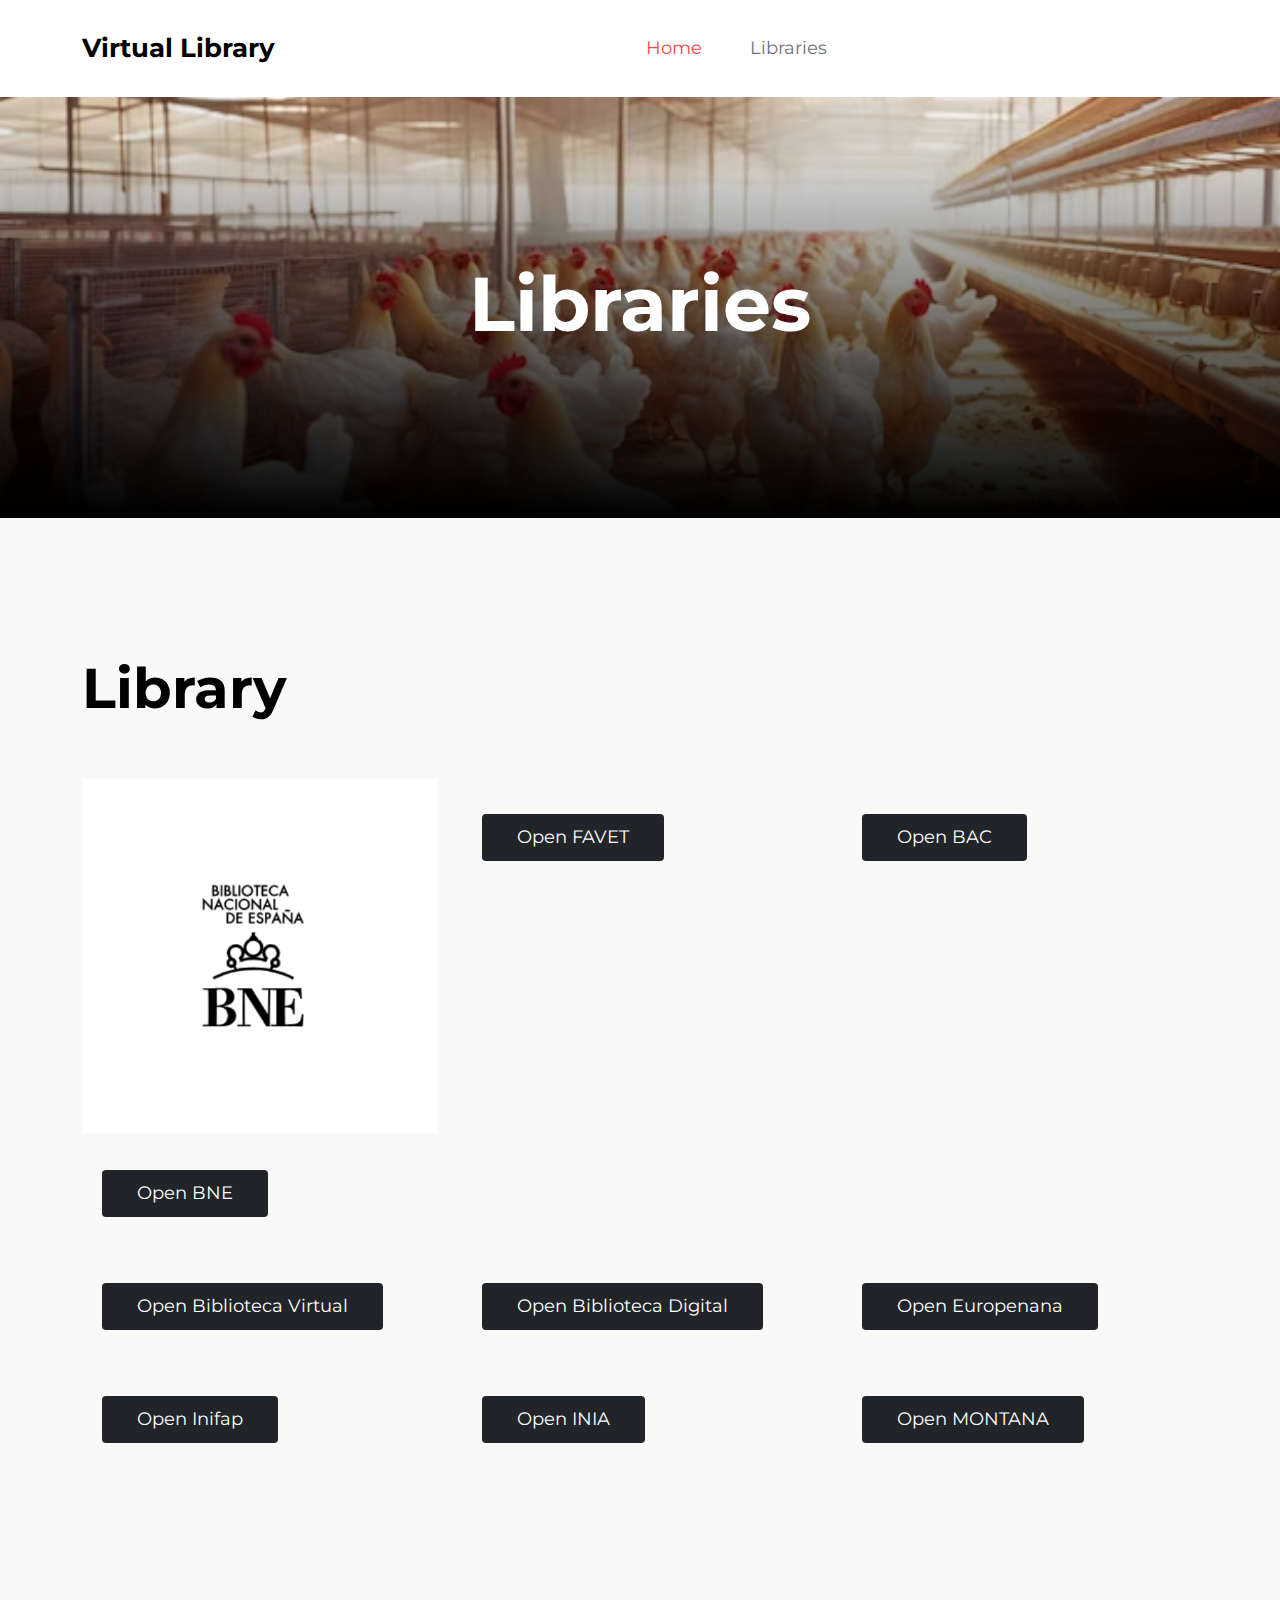
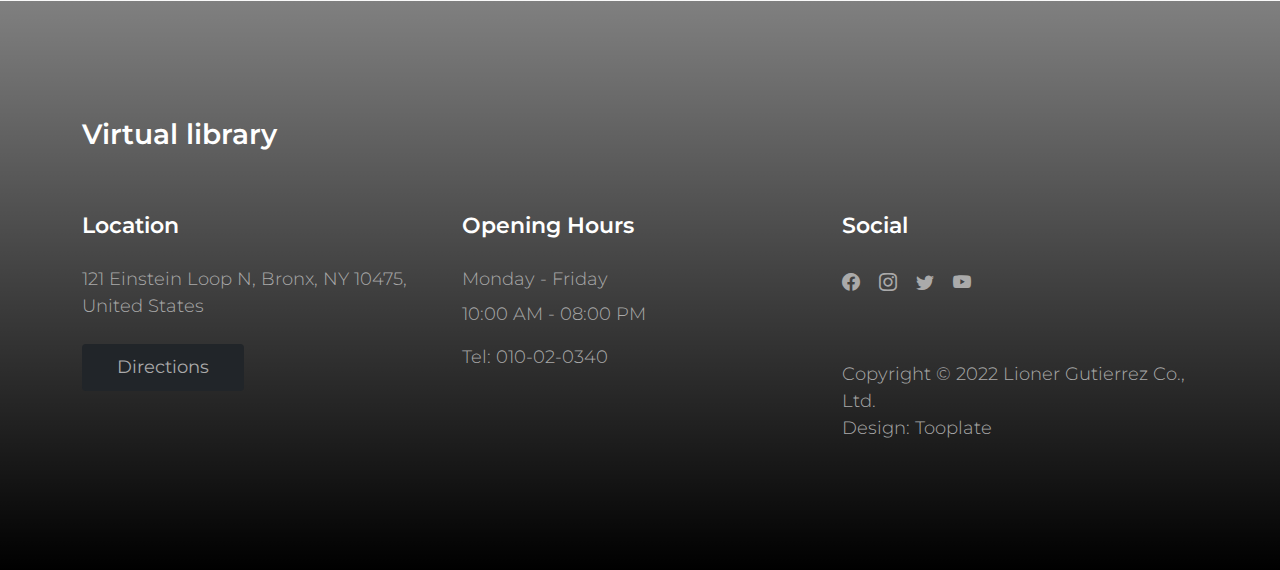
==== productos.html @ 2870553a "initial commit" ====
<!doctype html>
<html lang="en">

<head>
    <meta charset="utf-8">
    <meta name="viewport" content="width=device-width, initial-scale=1">

    <meta name="description" content="">
    <meta name="author" content="">

    <title>Virtual Library</title>
    <link href="apple-touch-icon.png" rel="apple-touch-icon">
    <link rel="icon" href="images/Otuzco/logo.png">
    <!-- CSS FILES -->
    <link rel="preconnect" href="https://fonts.googleapis.com">

    <link rel="preconnect" href="https://fonts.gstatic.com" crossorigin>

    <link href="https://fonts.googleapis.com/css2?family=Montserrat:wght@300;400;600;700&display=swap" rel="stylesheet">
    <link href="css/bootstrap.min.css" rel="stylesheet">

    <link href="css/bootstrap-icons.css" rel="stylesheet">

    <link href="css/tooplate-crispy-kitchen.css" rel="stylesheet">

    <!--

Tooplate 2129 Crispy Kitchen

https://www.tooplate.com/view/2129-crispy-kitchen

-->
</head>

<body>

    <nav class="navbar navbar-expand-lg bg-white shadow-lg">
        <div class="container">
            <button class="navbar-toggler" type="button" data-bs-toggle="collapse" data-bs-target="#navbarNav"
                aria-controls="navbarNav" aria-expanded="false" aria-label="Toggle navigation">
                <span class="navbar-toggler-icon"></span>
            </button>

            <a class="navbar-brand" href="index.html">
                Virtual Library
            </a>

            <div class="collapse navbar-collapse" id="navbarNav">
                <ul class="navbar-nav mx-auto">
                    <li class="nav-item">
                        <a class="nav-link active" href="index.html">Home</a>
                    </li>
                    <li class="nav-item">
                        <a class="nav-link" href="productos.html">Libraries</a>
                    </li>
                </ul>
            </div>
        </div>
    </nav>

    <main>

        <header class="site-header site-menu-header">
            <div class="container">
                <div class="row">

                    <div class="col-lg-10 col-12 mx-auto">
                        <h1 class="text-white">Libraries</h1>
                    </div>
                </div>
            </div>

            <div class="overlay"></div>
        </header>

        <section class="menu section-padding">
            <div class="container">
                <div class="row">

                    <div class="col-12">
                        <h2 class="mb-lg-5 mb-4">Library</h2>
                    </div>

                    <div class="col-lg-4 col-md-6 col-12">
                        <div class="menu-thumb">
                            <img src="images/inconos-Biblioteca/Incono-1.png"
                                class="img-fluid menu-image" alt="">

                            <div class="menu-info d-flex flex-wrap align-items-center">
                                <div class="d-flex flex-wrap align-items-center w-100 mt-2">
                                    <a href="https://www.bne.es/es/buscador?op=Enviar&search_api_fulltext=Avicultura+#gsc.tab=0&gsc.q=Avicultura%20&gsc.page=1" class="custom-btn btn btn-dark mt-2">Open BNE</a>
                                </div>
                            </div>
                        </div>
                    </div>
                    <div class="col-lg-4 col-md-6 col-12">
                        <div class="menu-thumb">
                            <img src="images/inconos-Biblioteca/incono-2.png"
                                class="img-fluid menu-image" alt="">

                            <div class="menu-info d-flex flex-wrap align-items-center">
                                <div class="d-flex flex-wrap align-items-center w-100 mt-2">
                                    <a href="https://veterinaria.uchile.cl/biblioteca" class="custom-btn btn btn-dark mt-2">Open FAVET</a>
                                </div>
                            </div>
                        </div>
                    </div>
                    <div class="col-lg-4 col-md-6 col-12">
                        <div class="menu-thumb">
                            <img src="images/inconos-Biblioteca/incono-3.png"
                                class="img-fluid menu-image" alt="">

                            <div class="menu-info d-flex flex-wrap align-items-center">
                                <div class="d-flex flex-wrap align-items-center w-100 mt-2">
                                    <a href="https://repository.agrosavia.co/" class="custom-btn btn btn-dark mt-2">Open BAC</a>
                                </div>
                            </div>
                        </div>
                    </div>
                    <div class="col-lg-4 col-md-6 col-12">
                        <div class="menu-thumb">
                            <img src="images/inconos-Biblioteca/incono-4.png"
                                class="img-fluid menu-image" alt="">
                            <div class="menu-info d-flex flex-wrap align-items-center">
                                <div class="d-flex flex-wrap align-items-center w-100 mt-2">
                                    <a href="https://www.cervantesvirtual.com/obra/avicultura-881184/" class="custom-btn btn btn-dark mt-2">Open Biblioteca Virtual</a>
                                </div>
                            </div>
                        </div>
                    </div>
                    <div class="col-lg-4 col-md-6 col-12">
                        <div class="menu-thumb">
                            <img src="images/inconos-Biblioteca/incono-5.png"
                                class="img-fluid menu-image" alt="">
                            <div class="menu-info d-flex flex-wrap align-items-center">
                                <div class="d-flex flex-wrap align-items-center w-100 mt-2">
                                    <a href="https://bibliotecadigital.fia.cl/" class="custom-btn btn btn-dark mt-2">Open Biblioteca Digital</a>
                                </div>
                            </div>
                        </div>
                    </div>
                    <div class="col-lg-4 col-md-6 col-12">
                        <div class="menu-thumb">
                            <img src="images/inconos-Biblioteca/incono-6.png"
                                class="img-fluid menu-image" alt="">
                            <div class="menu-info d-flex flex-wrap align-items-center">
                                <div class="d-flex flex-wrap align-items-center w-100 mt-2">
                                    <a href="https://www.europeana.eu/es" class="custom-btn btn btn-dark mt-2">Open Europenana</a>
                                </div>
                            </div>
                        </div>
                    </div>

                    <div class="col-lg-4 col-md-6 col-12">
                        <div class="menu-thumb">
                            <img src="images/inconos-Biblioteca/incono-7.png"
                                class="img-fluid menu-image" alt="">
                            <div class="menu-info d-flex flex-wrap align-items-center">
                                <div class="d-flex flex-wrap align-items-center w-100 mt-2">
                                    <a href="https://vun.inifap.gob.mx/BibliotecaWeb/_Content" class="custom-btn btn btn-dark mt-2">Open Inifap</a>
                                </div>
                            </div>
                        </div>
                    </div>
                    <div class="col-lg-4 col-md-6 col-12">
                        <div class="menu-thumb">
                            <img src="images/inconos-Biblioteca/incono-8.png"
                                class="img-fluid menu-image" alt="">
                            <div class="menu-info d-flex flex-wrap align-items-center">
                                <div class="d-flex flex-wrap align-items-center w-100 mt-2">
                                    <a href="https://biblioteca.inia.cl/browse?type=subject&value=avicultura" class="custom-btn btn btn-dark mt-2">Open INIA</a>
                                </div>
                            </div>
                        </div>
                    </div>
                    <div class="col-lg-4 col-md-6 col-12">
                        <div class="menu-thumb">
                            <img src="images/inconos-Biblioteca/incono-9.png"
                                class="img-fluid menu-image" alt="">
                            <div class="menu-info d-flex flex-wrap align-items-center">
                                <div class="d-flex flex-wrap align-items-center w-100 mt-2">
                                    <a href="http://bibliotecavirtual.corpmontana.com/handle/123456789/897" class="custom-btn btn btn-dark mt-2">Open MONTANA</a>
                                </div>
                            </div>
                        </div>
                    </div>
                </div>
            </div>
        </section>
    </main>

    <footer class="site-footer section-padding">

        <div class="container">

            <div class="row">

                <div class="col-12">
                    <h4 class="text-white mb-4 me-5">Virtual library</h4>
                </div>

                <div class="col-lg-4 col-md-7 col-xs-12 tooplate-mt30">
                    <h6 class="text-white mb-lg-4 mb-3">Location</h6>

                    <p>121 Einstein Loop N, Bronx, NY 10475, United States</p>

                    <a href="https://goo.gl/maps/wZVGLA7q64uC1s886" class="custom-btn btn btn-dark mt-2">Directions</a>
                </div>

                <div class="col-lg-4 col-md-5 col-xs-12 tooplate-mt30">
                    <h6 class="text-white mb-lg-4 mb-3">Opening Hours</h6>

                    <p class="mb-2">Monday - Friday</p>

                    <p>10:00 AM - 08:00 PM</p>

                    <p>Tel: <a href="tel: 010-02-0340" class="tel-link">010-02-0340</a></p>
                </div>

                <div class="col-lg-4 col-md-6 col-xs-12 tooplate-mt30">
                    <h6 class="text-white mb-lg-4 mb-3">Social</h6>

                    <ul class="social-icon">
                        <li><a href="#" class="social-icon-link bi-facebook"></a></li>

                        <li><a href="#" class="social-icon-link bi-instagram"></a></li>

                        <li><a href="#" class="social-icon-link bi-twitter"></a></li>

                        <li><a href="#" class="social-icon-link bi-youtube"></a></li>
                    </ul>

                    <p class="copyright-text tooplate-mt60">Copyright © 2022 Lioner Gutierrez Co., Ltd.
                        <br>Design: <a rel="nofollow" href="https://www.tooplate.com/" target="_blank">Tooplate</a>
                    </p>

                </div>

            </div><!-- row ending -->

        </div><!-- container ending -->

    </footer>

    <!-- Modal -->
    <div class="modal fade" id="BookingModal" tabindex="-1" aria-labelledby="BookingModal" aria-hidden="true">
        <div class="modal-dialog modal-dialog-centered modal-xl">
            <div class="modal-content">
                <div class="modal-header">
                    <h3 class="mb-0">Reserve a table</h3>

                    <button type="button" class="btn-close" data-bs-dismiss="modal" aria-label="Close"></button>
                </div>

                <div class="modal-body d-flex flex-column justify-content-center">
                    <div class="booking">

                        <form class="booking-form row" role="form" action="#" method="post">
                            <div class="col-lg-6 col-12">
                                <label for="name" class="form-label">Full Name</label>

                                <input type="text" name="name" id="name" class="form-control" placeholder="Your Name"
                                    required>
                            </div>

                            <div class="col-lg-6 col-12">
                                <label for="email" class="form-label">Email Address</label>

                                <input type="email" name="email" id="email" pattern="[^ @]*@[^ @]*" class="form-control"
                                    placeholder="your@email.com" required>
                            </div>

                            <div class="col-lg-6 col-12">
                                <label for="phone" class="form-label">Phone Number</label>

                                <input type="telephone" name="phone" id="phone" pattern="[0-9]{3}-[0-9]{3}-[0-9]{4}"
                                    class="form-control" placeholder="123-456-7890">
                            </div>

                            <div class="col-lg-6 col-12">
                                <label for="people" class="form-label">Number of persons</label>

                                <input type="text" name="people" id="people" class="form-control"
                                    placeholder="12 persons">
                            </div>

                            <div class="col-lg-6 col-12">
                                <label for="date" class="form-label">Date</label>

                                <input type="date" name="date" id="date" value="" class="form-control">
                            </div>

                            <div class="col-lg-6 col-12">
                                <label for="time" class="form-label">Time</label>

                                <select class="form-select form-control" name="time" id="time">
                                    <option value="5" selected>5:00 PM</option>
                                    <option value="6">6:00 PM</option>
                                    <option value="7">7:00 PM</option>
                                    <option value="8">8:00 PM</option>
                                    <option value="9">9:00 PM</option>
                                </select>
                            </div>

                            <div class="col-12">
                                <label for="message" class="form-label">Special Request</label>

                                <textarea class="form-control" rows="4" id="message" name="message"
                                    placeholder=""></textarea>
                            </div>

                            <div class="col-lg-4 col-12 ms-auto">
                                <button type="submit" class="form-control">Submit Request</button>
                            </div>
                        </form>
                    </div>
                </div>

                <div class="modal-footer"></div>

            </div>

        </div>
    </div>

    <!-- JAVASCRIPT FILES -->
    <script src="js/jquery.min.js"></script>
    <script src="js/bootstrap.bundle.min.js"></script>
    <script src="js/custom.js"></script>

</body>

</html>
---- css/tooplate-crispy-kitchen.css ----
/*

Tooplate 2129 Crispy Kitchen

https://www.tooplate.com/view/2129-crispy-kitchen

*/


/*---------------------------------------
  CUSTOM PROPERTIES ( VARIABLES )             
-----------------------------------------*/
:root {
  --white-color:                  #FFFFFF;
  --primary-color:                #f44749;
  --secondary-color:              #f3af24;
  --section-bg-color:             #F9F9F9;
  --dark-color:                   #000000;
  --title-color:                  #565758;
  --news-title-color:             #292828;
  --p-color:                      #717275;
  --border-color:                 #eaeaea;
  --border-radius-default:        .25rem;

  --body-font-family:             'Montserrat', sans-serif;

  --h1-font-size:                 76px;
  --h2-font-size:                 56px;
  --h3-font-size:                 42px;
  --h4-font-size:                 28px;
  --h5-font-size:                 26px;
  --h6-font-size:                 22px;

  --p-font-size:                  18px;
  --menu-font-size:               18px;
  --category-font-size:           14px;

  --font-weight-light:            300;
  --font-weight-normal:           400;
  --font-weight-semibold:         600;
  --font-weight-bold:             700;
}

body {
    background: var(--white-color);
    font-family: var(--body-font-family);    
    position: relative;
}

/*---------------------------------------
  TYPOGRAPHY               
-----------------------------------------*/

h2,
h3,
h4,
h5,
h6 {
  color: var(--dark-color);
  line-height: inherit;
}

h1,
h2,
h3,
h4,
h5,
h6 {
  font-weight: var(--font-weight-semibold);
}

h1,
h2 {
  font-weight: var(--font-weight-bold);
}

h1 {
  font-size: var(--h1-font-size);
  line-height: normal;
}

h2 {
  font-size: var(--h2-font-size);
}

h3 {
  font-size: var(--h3-font-size);
}

h4 {
  font-size: var(--h4-font-size);
}

h5 {
  font-size: var(--h5-font-size);
}

h6 {
  font-size: var(--h6-font-size);
}

p,
.list .list-item {
  color: var(--p-color);
  font-size: var(--p-font-size);
  font-weight: var(--font-weight-light);
}

a, 
button {
  touch-action: manipulation;
  transition: all 0.3s;
}

.form-label {
  color: var(--p-color);
  font-weight: var(--font-weight-semibold);
}

a {
  color: var(--secondary-color);
  text-decoration: none;
}

a:hover {
  color: var(--primary-color);
}

::selection {
  background: var(--primary-color);
  color: var(--white-color);
}

::-moz-selection {
  background: var(--primary-color);
  color: var(--white-color);
}

.section-padding {
  padding-top: 8rem;
  padding-bottom: 8rem;
}

b,
strong {
  font-weight: var(--font-weight-bold);
}


/*---------------------------------------
  CUSTOM BUTTON              
-----------------------------------------*/
.custom-btn {
  border: 0;
  color: var(--white-color);
  font-size: var(--menu-font-size);
  padding: 10px 35px;
}


/*---------------------------------------
  NAVIGATION              
-----------------------------------------*/
.navbar {
  background: var(--white-color);
  padding-top: 20px;
  padding-bottom: 20px;
}

.navbar-brand {
  color: var(--dark-color);
  font-size: var(--h5-font-size);
  font-weight: var(--font-weight-bold);
  margin-right: 0;
}

.navbar-expand-lg .navbar-nav .nav-link {
  padding-right: 1.5rem;
  padding-left: 1.5rem;
}

.navbar-expand-lg .nav-link {
  color: var(--p-color);
  font-weight: var(--font-weight-normal);
  font-size: var(--menu-font-size);
  padding-top: 15px;
  padding-bottom: 15px;
}

.navbar-nav .nav-link.active, 
.nav-link:focus, 
.nav-link:hover {
  color: var(--primary-color);
}

.nav-link:focus {
  color: var(--p-color);
}

.navbar-toggler {
  border: 0;
  padding: 0;
  cursor: pointer;
  margin: 0;
  width: 30px;
  height: 35px;
  outline: none;
}

.navbar-toggler:focus {
  outline: none;
  box-shadow: none;
}

.navbar-toggler[aria-expanded="true"] .navbar-toggler-icon {
  background: transparent;
}

.navbar-toggler[aria-expanded="true"] .navbar-toggler-icon:before,
.navbar-toggler[aria-expanded="true"] .navbar-toggler-icon:after {
  transition: top 300ms 50ms ease, -webkit-transform 300ms 350ms ease;
  transition: top 300ms 50ms ease, transform 300ms 350ms ease;
  transition: top 300ms 50ms ease, transform 300ms 350ms ease, -webkit-transform 300ms 350ms ease;
  top: 0;
}

.navbar-toggler[aria-expanded="true"] .navbar-toggler-icon:before {
  transform: rotate(45deg);
}

.navbar-toggler[aria-expanded="true"] .navbar-toggler-icon:after {
  transform: rotate(-45deg);
}

.navbar-toggler .navbar-toggler-icon {
  background: var(--dark-color);
  transition: background 10ms 300ms ease;
  display: block;
  width: 30px;
  height: 2px;
  position: relative;
}

.navbar-toggler .navbar-toggler-icon:before,
.navbar-toggler .navbar-toggler-icon:after {
  transition: top 300ms 350ms ease, -webkit-transform 300ms 50ms ease;
  transition: top 300ms 350ms ease, transform 300ms 50ms ease;
  transition: top 300ms 350ms ease, transform 300ms 50ms ease, -webkit-transform 300ms 50ms ease;
  position: absolute;
  right: 0;
  left: 0;
  background: var(--dark-color);
  width: 30px;
  height: 2px;
  content: '';
}

.navbar-toggler .navbar-toggler-icon:before {
  top: -8px;
}

.navbar-toggler .navbar-toggler-icon:after {
  top: 8px;
}


/*---------------------------------------
  SITE HEADER              
-----------------------------------------*/
.site-header {
  background-repeat: no-repeat;
  background-position: center;
  background-size: cover;
  padding-top: 10rem;
  padding-bottom: 10rem;
  text-align: center;
  position: relative;
}

.site-header .container {
  position: relative;
  z-index: 2;
}

.site-news-detail-header {
  background: transparent;
  text-align: left;
   padding-top: 6rem;
  padding-bottom: 6rem;
}

.site-about-header {
  background-image: url('../images/header/briana-tozour-V_Nkf1E-vYA-unsplash.jpg');
}

.site-menu-header {
  background-image: url('../images/inconos-Biblioteca/Producto.jpg');
}

.site-news-header {
  background-image: url('../images/header/priscilla-du-preez-W3SEyZODn8U-unsplash.jpg');
}

.site-contact-header {
  background-image: url('../images/header/rod-long-I79Pgmhmy5M-unsplash.jpg');
}

.overlay {
  background: linear-gradient(to top, var(--dark-color), transparent 100%);
  position: absolute;
  top: 0;
  right: 0;
  bottom: 0;
  left: 0;
}


/*---------------------------------------
  HERO              
-----------------------------------------*/
.hero {
  position: relative;
  overflow: hidden;
  padding-top: 20.542rem;
  padding-bottom: 20.542rem;
}

.hero .container {
  position: absolute;
  z-index: 9;
  top: 50%;
  left: 50%;
  transform: translate(-50%, -50%);
  width: 100%;
}

.video-wrap {
  z-index: -100;
}

.custom-video {
  position: absolute;
  top: 0;
  left: 0;
  object-fit: cover;
  width: 100%;
  height: 100%;
}


/*---------------------------------------
  HERO SLIDE               
-----------------------------------------*/
.carousel-image {
  width: 100%;
  height: 100%;
  object-fit: cover;
}

.carousel-thumb {
  position: relative;
}

.carousel-caption {
  background: linear-gradient(to top, var(--dark-color), transparent 90%);
  text-align: left;
  position: absolute;
  right: 0;
  bottom: 0;
  left: 0;
  padding: 60px 40px;
}

.hero-carousel .reviews-text,
.hero-text {
  color: var(--white-color);
}

.price-tag {
  background: var(--white-color);
  border-radius: 100px;
  color: var(--secondary-color);
  font-size: var(--menu-font-size);
  font-weight: var(--font-weight-semibold);
  display: inline-block;
  width: 84px;
  height: 64px;
  line-height: 64px;
  text-align: center;
}

.hero-carousel .carousel-control-prev,
.hero-carousel .carousel-control-next {
  position: absolute;
  top: auto;
  bottom: 0;
  opacity: 1;
}

.hero-carousel .carousel-control-prev,
.hero-carousel .carousel-control-next {
  background: var(--secondary-color);
  width: 60px;
  height: 60px;
  text-align: center;
}

.hero-carousel .carousel-control-prev {
  left: auto;
  right: 60px;
}

.hero-carousel .carousel-control-next {
  background: var(--primary-color);
  right: 0;
}

.hero-carousel .carousel-control-prev:hover, 
.hero-carousel .carousel-control-next:hover {
  background: var(--dark-color);
}

.hero-carousel .carousel-control-prev-icon,
.hero-carousel .carousel-control-next-icon {
  background-image: none;
  width: inherit;
  height: inherit;
  line-height: 60px;
}

.hero-carousel .carousel-control-prev-icon::before,
.hero-carousel .carousel-control-next-icon::before {
  font-family: bootstrap-icons;
  display: block;
  margin: auto;
  font-size: var(--h5-font-size);
  color: var(--white-color);
}

.hero-carousel .carousel-control-prev-icon::before {
  content: "\f13f";
}

.hero-carousel .carousel-control-next-icon::before {
  content: "\f144";
}

.reviews-icon {
  color: var(--secondary-color);
}


/*---------------------------------------
  MENU               
-----------------------------------------*/
.menu,
.about,
.news,
.related-news,
.newsletter,
.comments {
  background: var(--section-bg-color);
}

.menu-thumb {
  position: relative;
  overflow: hidden;
}

.menu-info {
  padding: 20px 20px 30px 20px;
}

.menu-image {
  display: block;
}

.menu-image-wrap {
  position: relative;
}

.menu-tag {
  position: absolute;
  top: 0;
  right: 0;
  margin: 20px;
}

.newsletter-image {
  border-radius: 100%;
  object-fit: cover;
  display: block;
  margin: 0 auto;
  max-width: 450px;
  max-height: 450px;
}


/*---------------------------------------
  NEWS               
-----------------------------------------*/
.news-thumb {
  position: relative;
  overflow: hidden;
}

.news-thumb > a {
  display: block;
  width: 100%;
  height: 100%;
  position: relative;
  z-index: 2;
  transition: all 0.3s ease-out;
}

.news-thumb > a:hover {
  transform: scale(1.2);
}

.news-text-info {
  background: var(--section-bg-color);
  position: relative;
  z-index: 2;
  padding: 20px;
  transition: all 0.3s ease-out;
}

.related-news .news-text-info {
  background: var(--white-color);
}

.news-text-info-large {
  background: linear-gradient(to top, var(--dark-color), transparent 90%);
  position: absolute;
  z-index: 2;
  bottom: 0;
  right: 0;
  left: 0;
  pointer-events: none;
}

.news-text-info-large .news-title-link {
  color: var(--white-color);
}

.news-title-link {
  color: var(--news-title-color);
}

.news-image {
  display: block;
  width: 100%;
  transition: all 0.3s ease-out;
}

.news-image:hover {
  transform: scale(1.2);
}

.category-tag,
.menu-tag {
  background: var(--dark-color);
  border-radius: var(--border-radius-default);
  color: var(--white-color);
  font-size: var(--category-font-size);
  display: inline-block;
  padding: 4px 12px;
}

.category-tag {
  margin-bottom: 5px;
}

.comment-form {
  margin-bottom: 60px;
}

.news-author {
  border-bottom: 1px solid rgba(0,0,0,0.05);
  margin-bottom: 30px;
  padding-left: 15px;
  padding-right: 15px;
  padding-bottom: 30px;
}

.news-author:last-child {
  border-bottom: 0;
  padding-bottom: 0;
}

.news-author-image {
  border-radius: 100px;
  object-fit: cover;
  width: 70px;
  height: 70px;
}


/*---------------------------------------
  CUSTOM FORM            
-----------------------------------------*/
.custom-form .form-control {
  margin-bottom: 20px;
  padding: 14px 10px;
  transition: all 0.3s;
}

.custom-form button[type="submit"] {
  background: var(--dark-color);
  border: 0;
  color: var(--white-color);
  text-transform: uppercase;
}

.custom-form button[type="submit"]:hover {
  background: var(--primary-color);
}


/*---------------------------------------
  SUBSCRIBE FORM            
-----------------------------------------*/
.subscribe-form .form-control {
  margin-top: 20px;
  margin-bottom: 10px;
}


/*---------------------------------------
  BOOKING FORM            
-----------------------------------------*/
#BookingModal .modal-content {
  border: 0;
  overflow: hidden;
}

#BookingModal .modal-content::before {
  content: "";
  background-color: var(--white-color);
  background-image: url('../images/sincerely-media-HoEYgBL_Gcs-unsplash.jpg');
  background-repeat: no-repeat;
  background-position: top;
  background-size: cover;
  width: 60%;
  height: 100%;
  position: absolute;
  top: 0;
  right: 0;
}

#BookingModal .modal-header {
  border-bottom: 0;
  position: relative;
  padding: 26px 32px 0 32px;
}

#BookingModal .modal-body {
  padding: 38px 32px;
  padding-right: 35%;
}

#BookingModal .modal-footer {
  border-top: 0;
  padding: 0;
}

.booking-form .form-control {
  font-weight: var(--font-weight-normal);
  padding-top: 12px;
  padding-bottom: 12px;
  margin-bottom: 25px;
  transition: all 0.3s;
}

.booking-form button[type="submit"] {
  background: var(--dark-color);
  border: 0;
  font-weight: var(--font-weight-semibold);
  color: var(--white-color);
  text-transform: uppercase;
  margin-bottom: 0;
}

.booking-form button[type="submit"]:hover {
  background: var(--primary-color);
}

.BgImage {
  background-image: url('../images/inconos-Biblioteca/Producto.jpg');
  background-repeat: no-repeat;
  background-size: cover;
  background-attachment: fixed;
  height: 500px;
}


/*---------------------------------------
  FOOTER              
-----------------------------------------*/
.site-footer {
  background-image: url('../images/daan-evers-tKN1WXrzQ3s-unsplash.jpg');
  background-repeat: no-repeat;
  background-position: center;
  background-size: cover;
  padding-top: 7rem;
  padding-bottom: 7rem;
  position: relative;
}

.site-footer::before {
  content: "";
  background: linear-gradient(to top, var(--dark-color), transparent 200%);
  position: absolute;
  top: 0;
  right: 0;
  bottom: 0;
  left: 0;
}

.site-footer .container {
  position: relative;
}

.tooplate-mt30 {
	margin-top: 30px;
}
.tooplate-mt60 {
	margin-top: 60px;
}

.copyright-text {
  font-size: var(--menu-font-size);
}

.tel-link {
  color: var(--p-color);
}

.site-footer a:hover {
  color: var(--white-color);
}

.site-footer a {
  	color: #AAA;;
}

.site-footer p {
	color: #AAA;
}


/*---------------------------------------
  SOCIAL ICON               
-----------------------------------------*/
.social-icon {
  margin: 0;
  padding: 0;
}

.social-icon li {
  list-style: none;
  display: inline-block;
  vertical-align: top;
  transition: all 0.3s;
}

.social-icon:hover li:not(:hover) {
  opacity: 0.65;
}

.social-icon-link {
  color: var(--p-color);
  font-size: var(--p-font-size);
  display: inline-block;
  vertical-align: top;
  margin-top: 4px;
  margin-bottom: 4px;
  margin-right: 15px;
}

.social-icon-link:hover {
  color: var(--primary-color);
}


/*---------------------------------------
  RESPONSIVE STYLES               
-----------------------------------------*/
@media screen and (max-width: 1180px) {
  h1 {
    font-size: 62px;
  }
}

@media screen and (max-width: 1170px) {
  h1 {
    font-size: 56px;
  }
}


@media screen and (max-width: 991px) {
  h1 {
    font-size: 38px;
  }

  h2 {
    font-size: 32px;
  }

  h3 {
    font-size: 26px;
  }

  h4 {
    font-size: 24px;
  }

  h5 {
    font-size: 20px;
  }

  h6 {
    font-size: 18px;
  }

  .site-header,
  .section-padding {
    padding-top: 5rem;
    padding-bottom: 5rem;
  }

  .navbar {
    padding-top: 10px;
    padding-bottom: 10px;
  }

  .navbar-nav .nav-link {
    padding-top: 5px;
    padding-bottom: 10px;
  }

  #BookingModal .modal-content {
    padding-bottom: 200px;
  }

  #BookingModal .modal-content::before {
    background-image: url('../images/sincerely-media-HoEYgBL_Gcs-unsplash-mobile.jpg');
    background-position: bottom;
    top: auto;
    left: 0;
    bottom: 0;
    width: 100%;
    height: 200px;
    transform: rotate(180deg);
  }

  #BookingModal .modal-body {
    padding-top: 18px;
    padding-right: 32px;
  }
}

@media screen and (max-width: 480px) {
  .newsletter-image {
    max-width: 310px;
    max-height: 310px;
  }

  .hero-carousel .carousel-control-prev,
  .hero-carousel .carousel-control-next {
    width: 50px;
    height: 50px;
  }
}
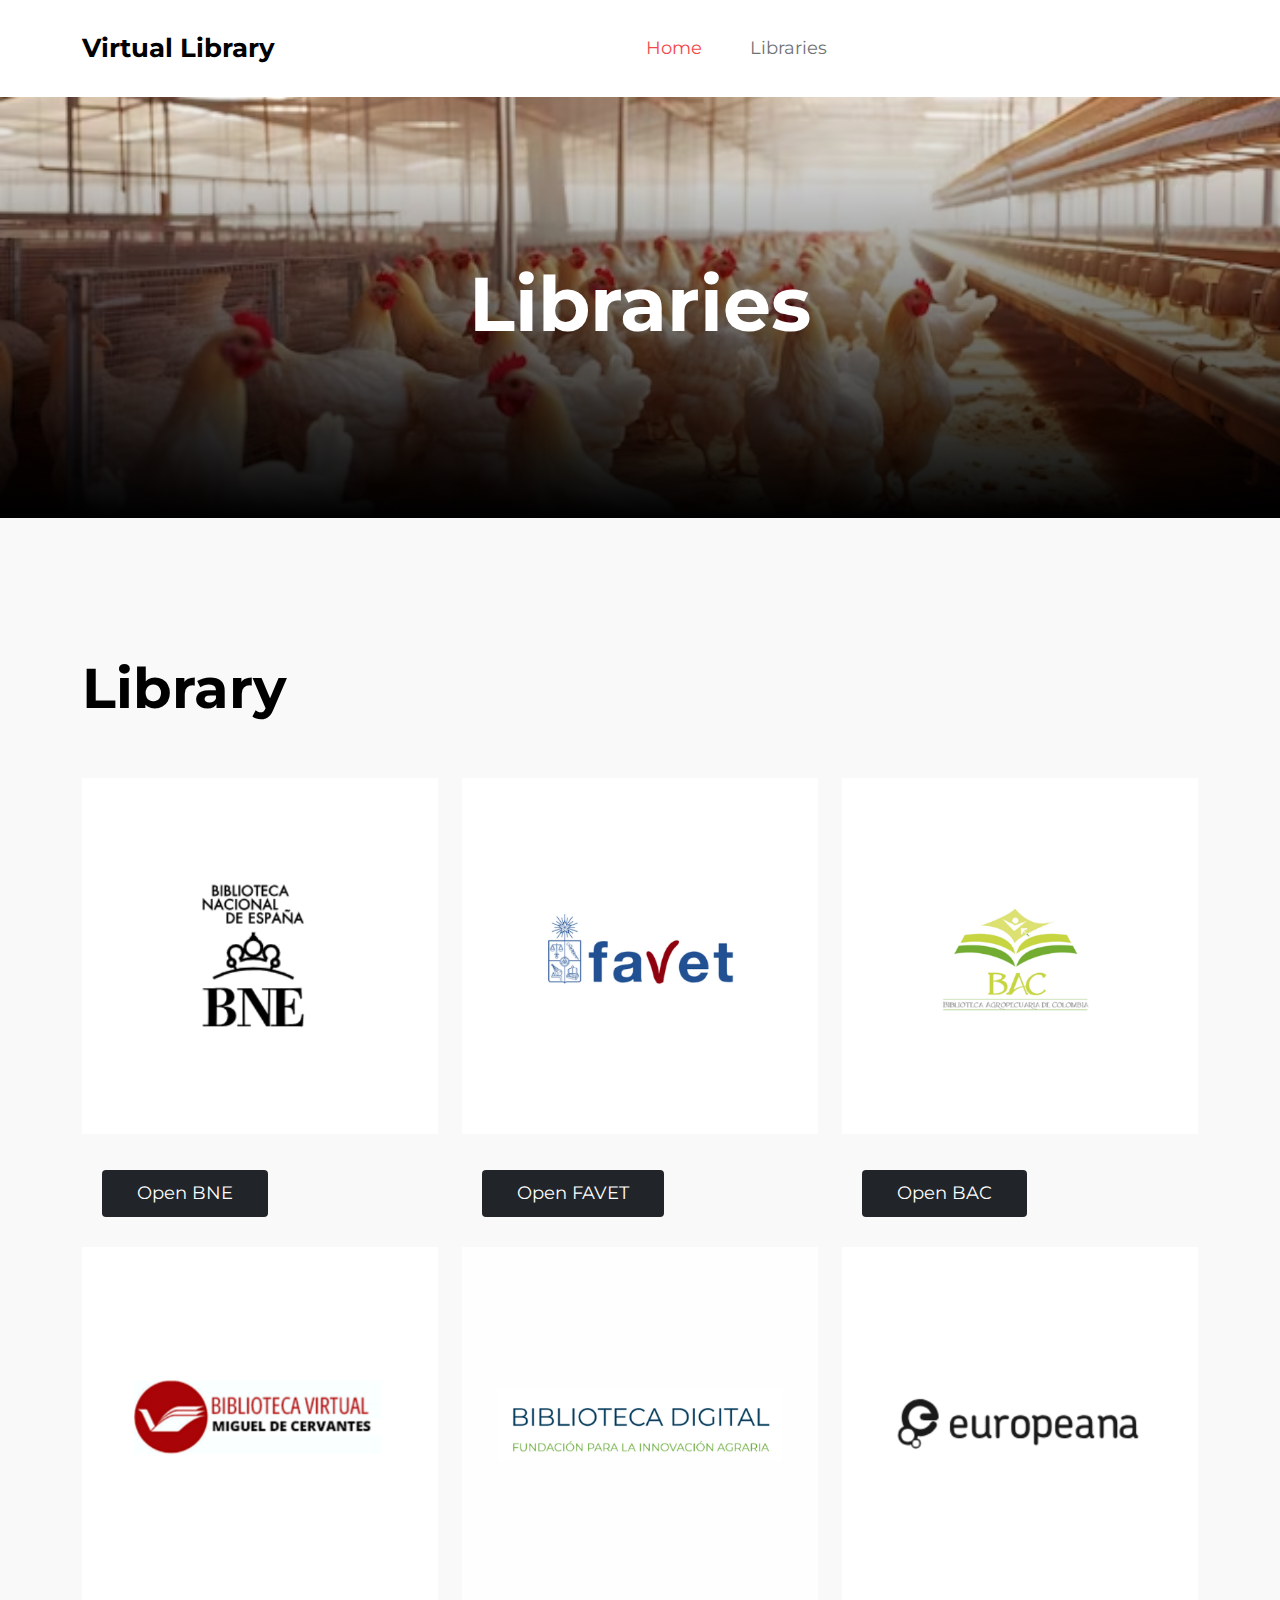
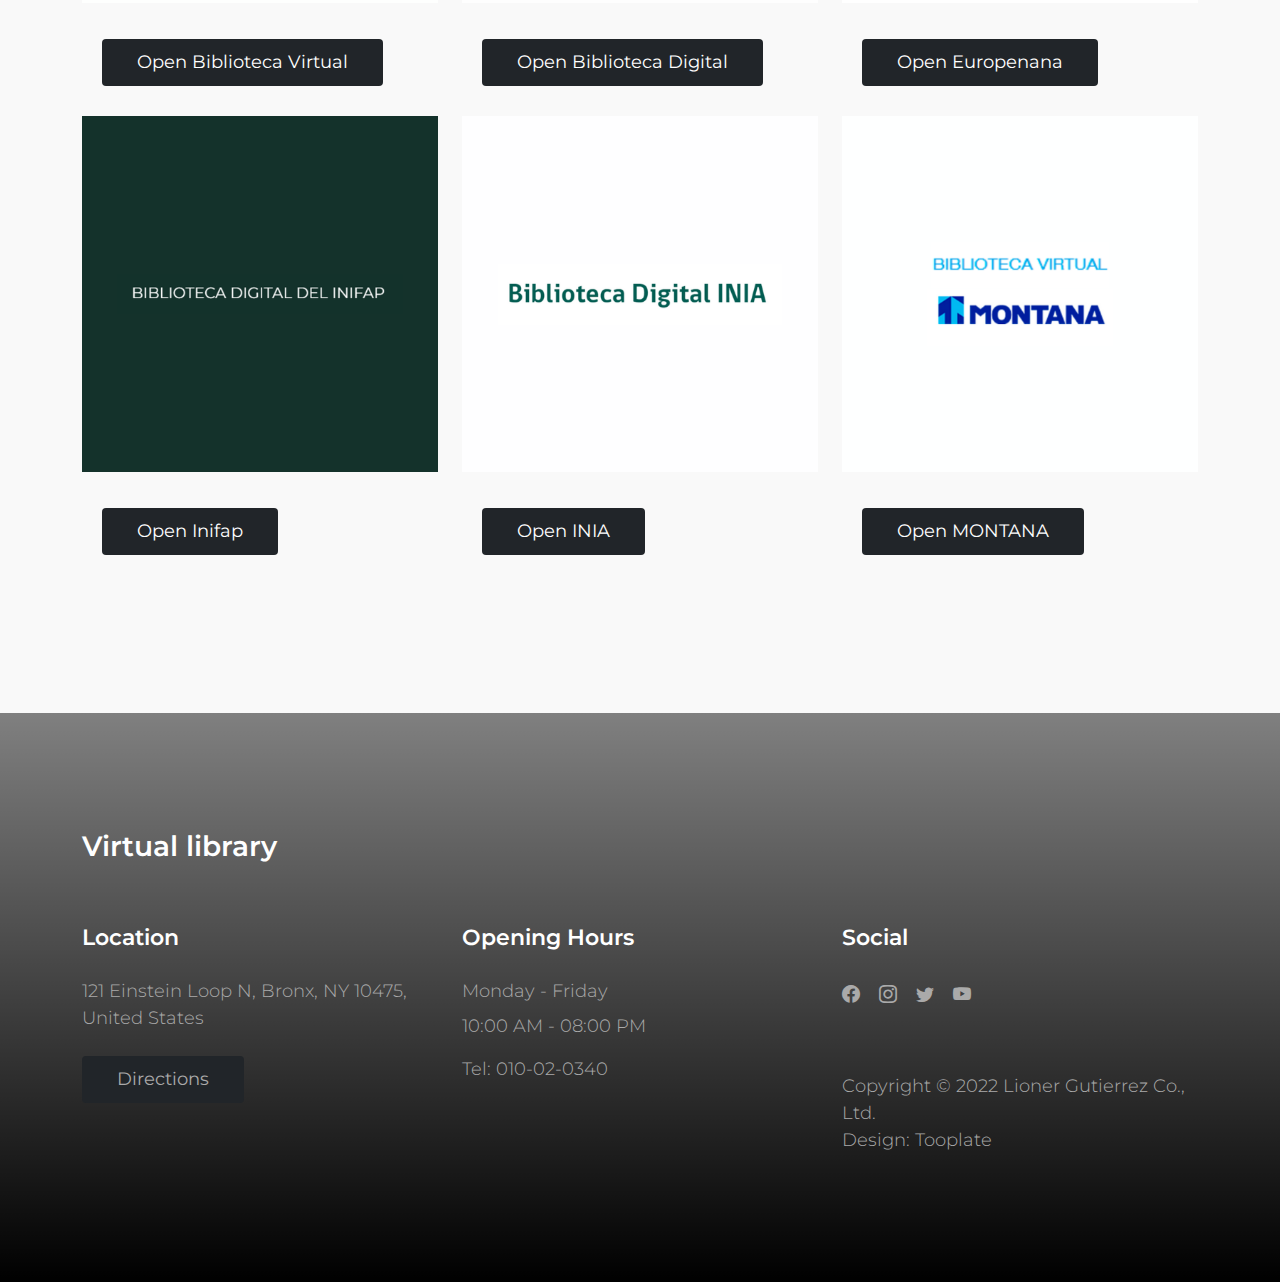
==== commit 08f778c2: "Update productos.html" ====
--- a/productos.html
+++ b/productos.html
@@ -95,7 +95,7 @@
                     </div>
                     <div class="col-lg-4 col-md-6 col-12">
                         <div class="menu-thumb">
-                            <img src="images/inconos-Biblioteca/incono-2.png"
+                            <img src="images/inconos-Biblioteca/Incono-2.png"
                                 class="img-fluid menu-image" alt="">
 
                             <div class="menu-info d-flex flex-wrap align-items-center">
@@ -107,7 +107,7 @@
                     </div>
                     <div class="col-lg-4 col-md-6 col-12">
                         <div class="menu-thumb">
-                            <img src="images/inconos-Biblioteca/incono-3.png"
+                            <img src="images/inconos-Biblioteca/Incono-3.png"
                                 class="img-fluid menu-image" alt="">
 
                             <div class="menu-info d-flex flex-wrap align-items-center">
@@ -119,7 +119,7 @@
                     </div>
                     <div class="col-lg-4 col-md-6 col-12">
                         <div class="menu-thumb">
-                            <img src="images/inconos-Biblioteca/incono-4.png"
+                            <img src="images/inconos-Biblioteca/Incono-4.png"
                                 class="img-fluid menu-image" alt="">
                             <div class="menu-info d-flex flex-wrap align-items-center">
                                 <div class="d-flex flex-wrap align-items-center w-100 mt-2">
@@ -130,7 +130,7 @@
                     </div>
                     <div class="col-lg-4 col-md-6 col-12">
                         <div class="menu-thumb">
-                            <img src="images/inconos-Biblioteca/incono-5.png"
+                            <img src="images/inconos-Biblioteca/Incono-5.png"
                                 class="img-fluid menu-image" alt="">
                             <div class="menu-info d-flex flex-wrap align-items-center">
                                 <div class="d-flex flex-wrap align-items-center w-100 mt-2">
@@ -141,7 +141,7 @@
                     </div>
                     <div class="col-lg-4 col-md-6 col-12">
                         <div class="menu-thumb">
-                            <img src="images/inconos-Biblioteca/incono-6.png"
+                            <img src="images/inconos-Biblioteca/Incono-6.png"
                                 class="img-fluid menu-image" alt="">
                             <div class="menu-info d-flex flex-wrap align-items-center">
                                 <div class="d-flex flex-wrap align-items-center w-100 mt-2">
@@ -153,7 +153,7 @@
 
                     <div class="col-lg-4 col-md-6 col-12">
                         <div class="menu-thumb">
-                            <img src="images/inconos-Biblioteca/incono-7.png"
+                            <img src="images/inconos-Biblioteca/Incono-7.png"
                                 class="img-fluid menu-image" alt="">
                             <div class="menu-info d-flex flex-wrap align-items-center">
                                 <div class="d-flex flex-wrap align-items-center w-100 mt-2">
@@ -164,7 +164,7 @@
                     </div>
                     <div class="col-lg-4 col-md-6 col-12">
                         <div class="menu-thumb">
-                            <img src="images/inconos-Biblioteca/incono-8.png"
+                            <img src="images/inconos-Biblioteca/Incono-8.png"
                                 class="img-fluid menu-image" alt="">
                             <div class="menu-info d-flex flex-wrap align-items-center">
                                 <div class="d-flex flex-wrap align-items-center w-100 mt-2">
@@ -175,7 +175,7 @@
                     </div>
                     <div class="col-lg-4 col-md-6 col-12">
                         <div class="menu-thumb">
-                            <img src="images/inconos-Biblioteca/incono-9.png"
+                            <img src="images/inconos-Biblioteca/Incono-9.png"
                                 class="img-fluid menu-image" alt="">
                             <div class="menu-info d-flex flex-wrap align-items-center">
                                 <div class="d-flex flex-wrap align-items-center w-100 mt-2">
@@ -330,4 +330,4 @@
 
 </body>
 
-</html>+</html>
